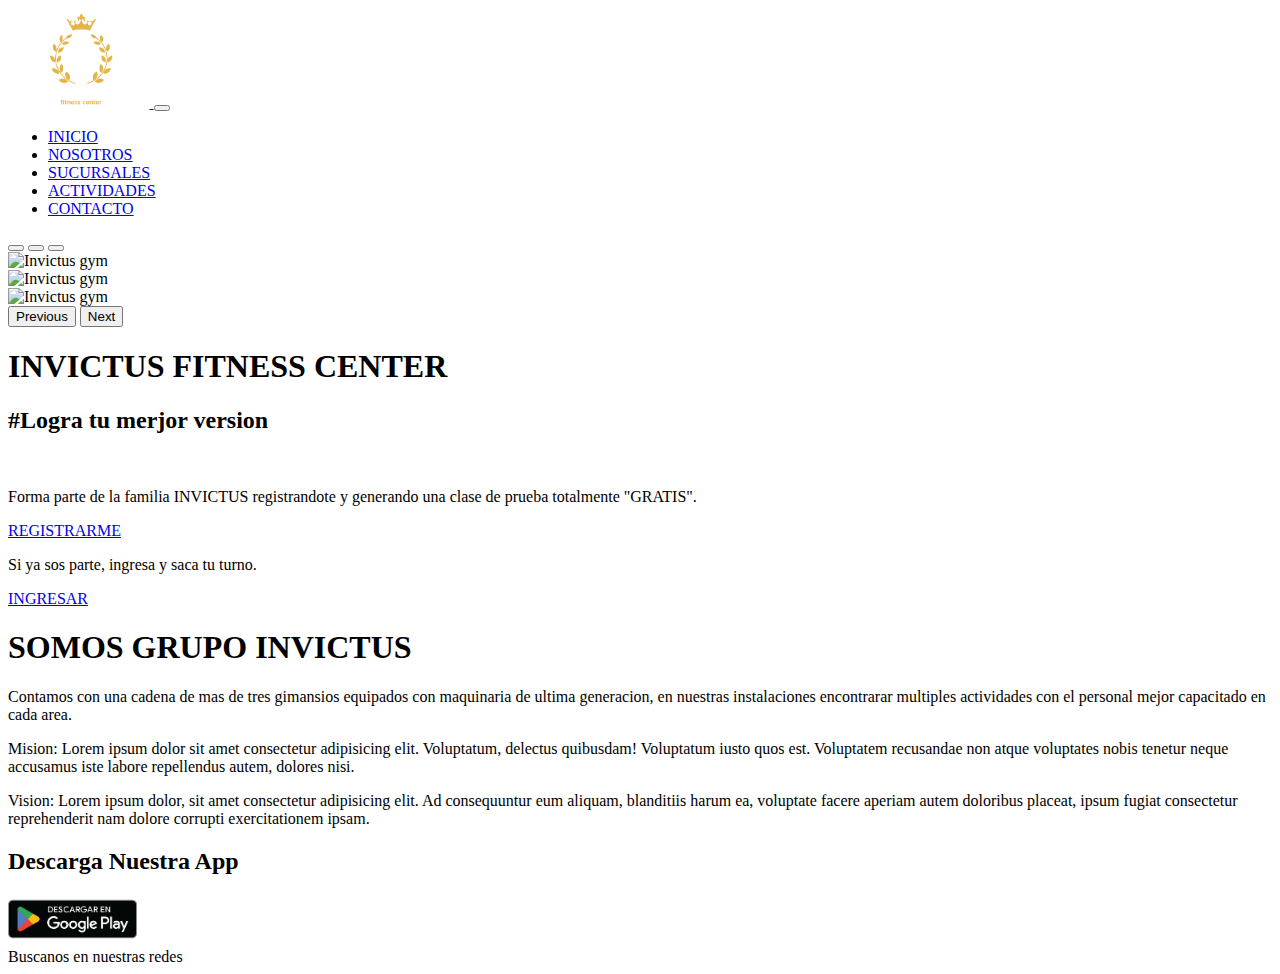
==== index.html @ 26231634 "prueba" ====
<!DOCTYPE html>
<html lang="en">
  <head>
    <meta charset="UTF-8" />
    <meta http-equiv="X-UA-Compatible" content="IE=edge" />
    <meta name="viewport" content="width=device-width, initial-scale=1.0" />
    <title>Document</title>
    <link rel="stylesheet" href="css/style.css" />
    <link rel="shortcut icon" href="imagenes/ProgramadorFitness.png" type="image/x-icon">
    <link rel="shortcut icon" href="IMAGENES/ProgramadorFitness.png" type="image/x-icon">
  </head>
  <body>
    <header>
      <nav class="navbar navbar-expand-lg navbar-dark menu" >
        <div class="container-fluid">
          <a class="navbar-brand" href="index.html">
            <img src="./imagenes/invictus-png.png" height="100px" alt="Inicio" />
          </a>
          <button
            class="navbar-toggler"
            type="button"
            data-bs-toggle="collapse"
            data-bs-target="#navbarText"
            aria-controls="navbarText"
            aria-expanded="false"
            aria-label="Toggle navigation"
          >
            <span class="navbar-toggler-icon"></span>
          </button>
          <div class="collapse navbar-collapse" id="navbarText">
            <ul class="navbar-nav me-auto mb-2 mb-lg-0 color: ">
              <li><a class="nav-link active" href="#">INICIO</a></li>
              <li><a class="nav-link" href="#nosotros">NOSOTROS</a></li>
              <li><a class="nav-link" href="sucursales.html">SUCURSALES</a></li>
              <li><a class="nav-link" href="actividades.html">ACTIVIDADES</a></li>
              <li><a class="nav-link" href="contacto.html">CONTACTO</a></li>
            </ul>
          </div>
        </div>
      </nav>
    </header>
    <div id="carouselExampleIndicators" class="carousel slide" data-bs-ride="true">
      <div class="carousel-indicators">
        <button type="button" data-bs-target="#carouselExampleIndicators" data-bs-slide-to="0" class="active" aria-current="true" aria-label="Slide 1"></button>
        <button type="button" data-bs-target="#carouselExampleIndicators" data-bs-slide-to="1" aria-label="Slide 2"></button>
        <button type="button" data-bs-target="#carouselExampleIndicators" data-bs-slide-to="2" aria-label="Slide 3"></button>
      </div>
      <div class="carousel-inner">
        <div class="carousel-item active">
          <img src="imagenes/Slider4.jpeg" class="d-block w-100" alt="Invictus gym">
        </div>
        <div class="carousel-item">
          <img src="imagenes/Slider2.jpeg" class="d-block w-100" alt="Invictus gym">
        </div>
        <div class="carousel-item">
          <img src="imagenes/Slider3.jpeg" class="d-block w-100" alt="Invictus gym">
        </div>
      </div>
      <button class="carousel-control-prev" type="button" data-bs-target="#carouselExampleIndicators" data-bs-slide="prev">
        <span class="carousel-control-prev-icon" aria-hidden="true"></span>
        <span class="visually-hidden">Previous</span>
      </button>
      <button class="carousel-control-next" type="button" data-bs-target="#carouselExampleIndicators" data-bs-slide="next">
        <span class="carousel-control-next-icon" aria-hidden="true"></span>
        <span class="visually-hidden">Next</span>
      </button>
    </div>
    
    
    <div class="container-index">
      <div class="cal-sm-6">
        <h1 class="titulo-invictus">INVICTUS FITNESS CENTER</h1>
      </div>
      <div class="col-sm-12 subtitulo-invictus">
         <H2>#Logra tu merjor version</H2>
         <br>
         <p>Forma parte de la familia INVICTUS registrandote y generando una clase de prueba totalmente "GRATIS".</p>
         <a class="btn btn-warning" href="https://accesogym.com.ar/invictus/registrarse.php" role="button">REGISTRARME</a>
         <p>Si ya sos parte, ingresa y saca tu turno.</p>
         <a class="btn btn-warning" href="https://www.accesogym.com.ar/invictus/" role="button">INGRESAR</a>
     </div>
    </div>
    <div class="Contenedor-nosotros" id="nosotros">
      <div class="titulo-nosotros">
          <h1>SOMOS GRUPO INVICTUS</h1>
      </div>
      <div class="col-sm-12 parrafo-nosotros">
      <p>Contamos con una cadena de mas de tres gimansios equipados con maquinaria de ultima generacion, en nuestras instalaciones encontrarar multiples actividades con el personal mejor capacitado en cada area.</p>
      <p>Mision: Lorem ipsum dolor sit amet consectetur adipisicing elit. Voluptatum, delectus quibusdam! Voluptatum iusto quos est. Voluptatem recusandae non atque voluptates nobis tenetur neque accusamus iste labore repellendus autem, dolores nisi.</p>
      <p>Vision: Lorem ipsum dolor, sit amet consectetur adipisicing elit. Ad consequuntur eum aliquam, blanditiis harum ea, voluptate facere aperiam autem doloribus placeat, ipsum fugiat consectetur reprehenderit nam dolore corrupti exercitationem ipsam.</p>
  </div>
  </div>
   <footer class="footer">
        <section id="Descargas" class="Contenedor_descarga">
          <div>
          <h2 class="Descarga">Descarga Nuestra App</h2>
        </div>
          <!--logos de descarga-->
          <div class="Logo_Descarga">
              <a href="https://play.google.com/store/apps/details?id=com.accesogym.invictus">
                <img src="imagenes/es-419_badge_web_generic.png" height="50px" alt="Sin datos"  />
              </a>
          </div>
          
      </section>
      <div class="footer-sm">
        <div>Buscanos en nuestras redes</div> 
        <div class="footer-sm_icons">
      
      <!--Iconos, whatsapp, facebook, instagram-->
      <a href="https://wa.me/message/I5MPTXKH3DJMJ1"><i class="fa-brands fa-whatsapp"></i></a>
      <a target="_blank" href="https://www.instagram.com/invictus.gym.fitnesscenter/?next=%2F"><i class="fa-brands fa-instagram"></i></a>
      <a target="_blank" href="https://www.facebook.com/InvictusGym.Oficial"><i class="fa-brands fa-facebook"></i
      ></a>
    </div>
    </div>
      </footer>
  </body>
</html>
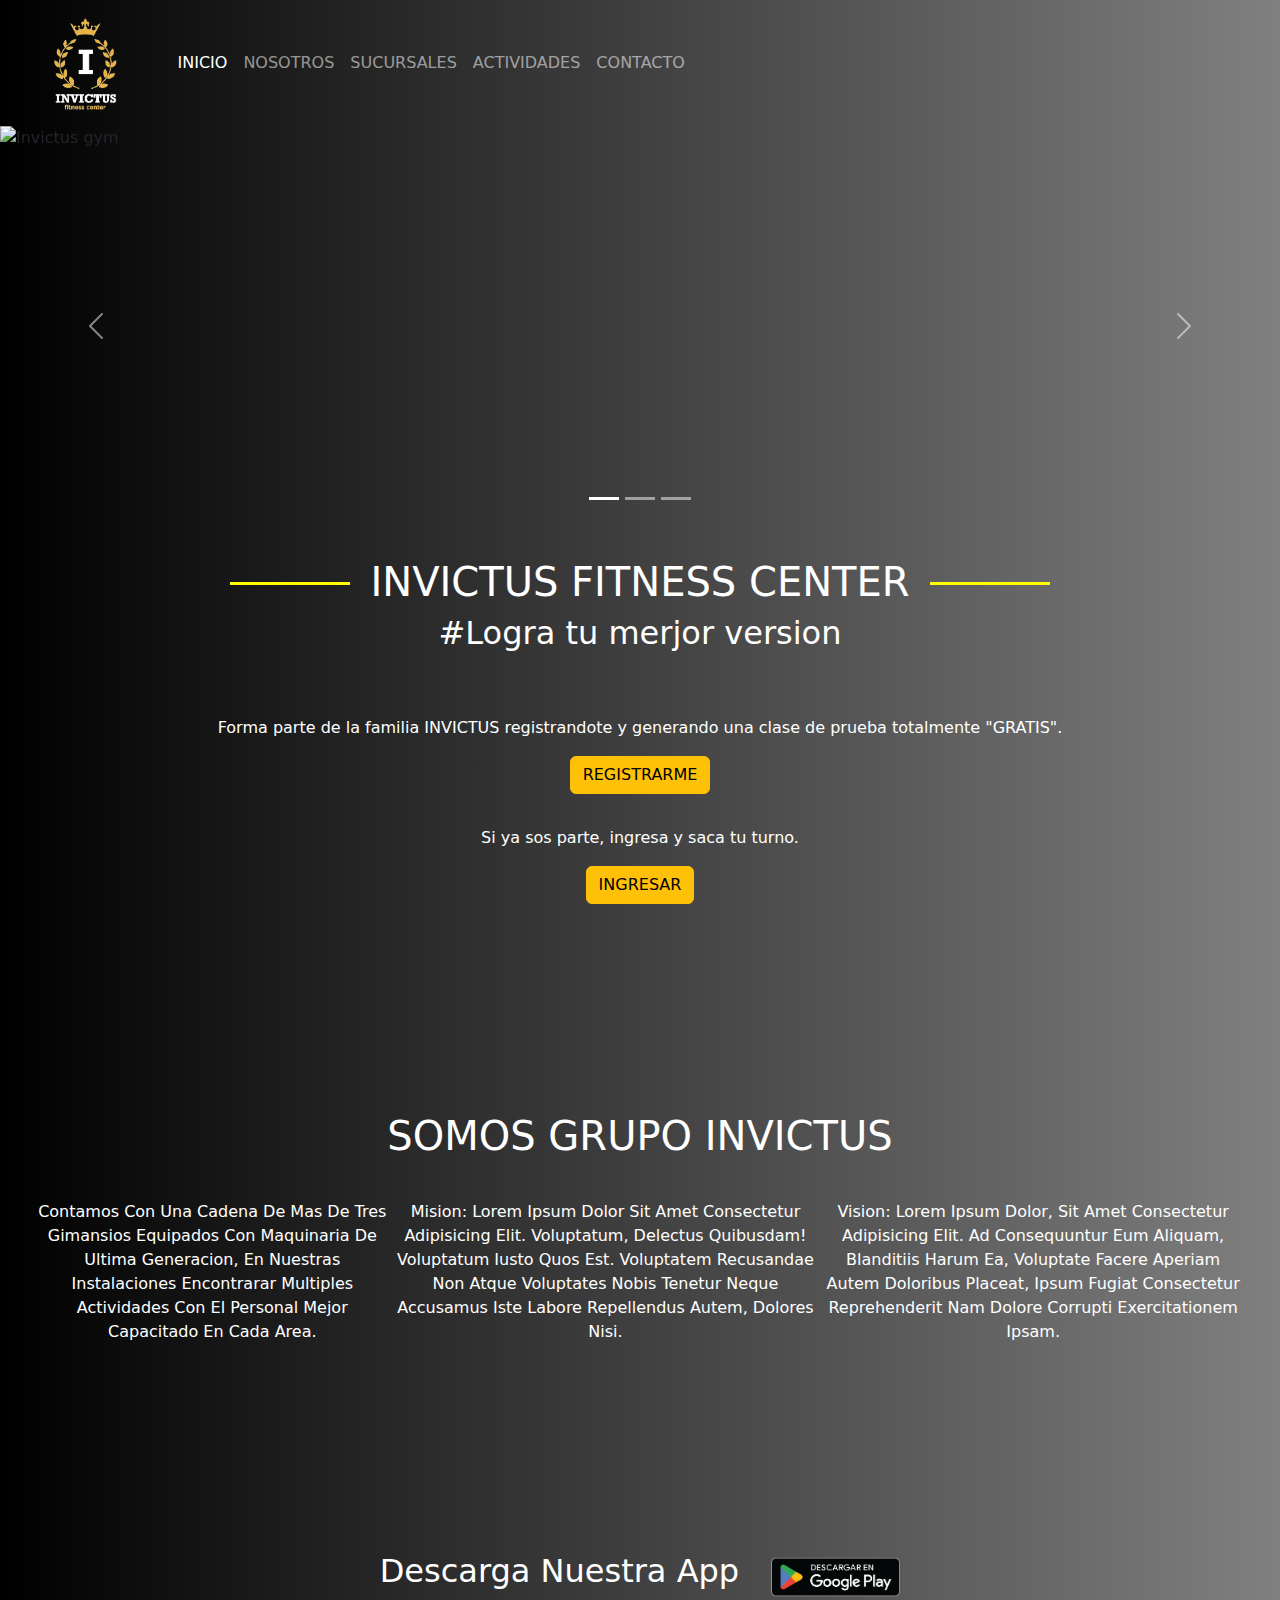
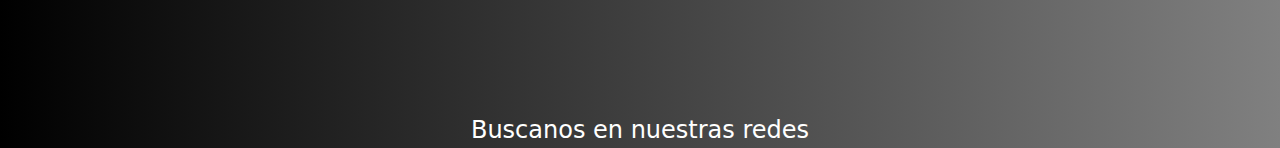
==== commit 162c174a: "prueba" ====
--- a/index.html
+++ b/index.html
@@ -5,7 +5,18 @@
     <meta http-equiv="X-UA-Compatible" content="IE=edge" />
     <meta name="viewport" content="width=device-width, initial-scale=1.0" />
     <title>Document</title>
+    <link
+      rel="stylesheet"
+      href="https://cdn.jsdelivr.net/npm/bootstrap@5.2.2/dist/css/bootstrap.min.css"
+    />
     <link rel="stylesheet" href="css/style.css" />
+    <link
+      rel="stylesheet"
+      href="https://cdnjs.cloudflare.com/ajax/libs/font-awesome/6.2.0/css/all.min.css"
+      integrity="sha512-xh6O/CkQoPOWDdYTDqeRdPCVd1SpvCA9XXcUnZS2FmJNp1coAFzvtCN9BmamE+4aHK8yyUHUSCcJHgXloTyT2A=="
+      crossorigin="anonymous"
+      referrerpolicy="no-referrer"
+    />
     <link rel="shortcut icon" href="imagenes/ProgramadorFitness.png" type="image/x-icon">
     <link rel="shortcut icon" href="IMAGENES/ProgramadorFitness.png" type="image/x-icon">
   </head>
@@ -115,5 +126,7 @@
     </div>
     </div>
       </footer>
+    <script src="https://cdn.jsdelivr.net/npm/bootstrap@5.2.2/dist/js/bootstrap.bundle.min.js
+    "></script>
   </body>
-</html>+</html>
--- a/css/style.css
+++ b/css/style.css
@@ -0,0 +1,557 @@
+* {
+  margin: 0;
+  padding: 0;
+  box-sizing: border-box;
+}
+
+.menu-nosotros {
+  background: linear-gradient(to right, black, gray);
+}
+
+.body-nosotros{
+  background: linear-gradient(to right, black, gray);
+  background: url(../imagenes/celu.jpeg);
+  background-repeat: no-repeat;
+  background-size: cover;
+}
+
+.footer-nosotros {
+  padding-bottom: 0.5rem;
+  display: flex;
+  flex-direction: column;
+}
+
+.footer-sm-nosotros {
+  color: white;
+  text-align: center;
+  text-transform: capitalize;
+  margin-top: 10rem;
+}
+
+.footer-sm-nosotros a {
+  color: white;
+}
+
+.footer-sm-nosotros i {
+  font-size: 2rem;
+  margin-left: 1.5rem;
+  margin-top: 0%;
+}
+
+.footer-sm_icons-nosotros {
+  text-align: center;
+}
+
+.footer-sm_icons-nosotros :hover {
+  opacity: 0.65;
+}
+
+.titulo-nosotros {
+  text-transform: capitalize;
+  font-size: 4.5rem;
+  font-weight: 900;
+  display: flex;
+  color: white;
+  justify-content: center;
+  margin-top: 5rem;
+}
+
+.parrafo-nosotros {
+  color: white;
+  justify-content: center;
+  display: flex;
+  text-align: center;
+  text-transform: capitalize;
+  padding: 2rem;
+}
+
+.Contenedor-nosotros {
+  padding-top: 8rem;
+}
+
+* {
+  margin: 0;
+  padding: 0;
+  box-sizing: border-box;
+}
+
+header {
+  background: linear-gradient(to right, black, grey);
+}
+
+.body-actividades {
+  background: linear-gradient(to right, black, grey);
+  max-width: 100%;
+  text-align: center;
+}
+
+.footer-actividades {
+  background: linear-gradient(to right, black, grey);
+  margin-top: 2rem;
+}
+
+.nav-link {
+  display: flex;
+}
+
+.titulo-actividades {
+  color: white;
+  text-align: center;
+  display: inline-block;
+  position: relative;
+}
+
+.titulo-actividades::after, .titulo-actividades::before {
+  content: "";
+  height: 3px;
+  background-color: yellow;
+  top: 0.6em;
+  display: flex;
+  flex-wrap: wrap;
+}
+
+.titulo-actividades::after {
+  right: -140px;
+}
+
+.titulo-actividades::before {
+  left: -140px;
+}
+
+.subtitulo-actividades {
+  color: white;
+  text-align: center;
+  margin-top: 2rem;
+}
+
+.footer-actividades .footer-sm-actividades {
+  color: white;
+  text-align: center;
+  font-size: 1.5rem;
+  margin-top: 4rem;
+}
+
+.footer-actividades .footer-sm-actividades a {
+  color: white;
+  opacity: 0, 65;
+}
+
+.footer-actividades .footer-sm_icons-actividades :hover {
+  opacity: 0.65;
+}
+
+#carouselExampleCaptions {
+  width: 100%;
+  height: 500px;
+}
+
+.carousel-item {
+  width: 100%;
+  height: 400px;
+}
+
+.buttonAct {
+  border: none !important;
+  border-radius: none !important;
+  width: 100%;
+  background-color: yellow;
+  font-family: Arial, Helvetica, sans-serif;
+}
+
+.button {
+  color: black;
+  text-decoration: none;
+  font-family: Arial, Helvetica, sans-serif;
+}
+
+.buttonActContainer {
+  border: none !important;
+  border-radius: none !important;
+  width: 100%;
+  font-size: large;
+}
+
+.subtitutloCarrusel {
+  font-size: larger;
+}
+
+@media screen and (min-width: 660px) {
+  body .titulo-actividades::after, body .titulo-actividades::before {
+    content: "";
+    position: absolute;
+    width: 120px;
+    height: 3px;
+    background-color: yellow;
+    top: 0.6em;
+    display: flex;
+    flex-wrap: wrap;
+  }
+}
+* {
+  margin: 0;
+  padding: 0;
+  box-sizing: border-box;
+}
+
+header {
+  background: linear-gradient(to right, black, grey);
+}
+
+.body-sucursales {
+  background: linear-gradient(to right, black, #808080);
+  width: 100%;
+}
+
+.footer-sucursales {
+  background: linear-gradient(to right, black, grey);
+}
+
+.titulo-sucursales {
+  color: white;
+  text-align: center;
+  margin-top: 5rem;
+}
+
+.footer-sucursales .footer-sm-sucursales {
+  color: white;
+  text-align: center;
+  font-size: 1.5rem;
+  margin-top: 4rem;
+}
+
+.footer-sucursales .footer-sm-sucursales a {
+  color: white;
+  opacity: 0, 65;
+}
+
+.footer-sucursales .footer-sm_icons-sucursales :hover {
+  opacity: 0.65;
+}
+
+.container-sucursales {
+  width: 100%;
+  display: flex;
+  text-align: center;
+  flex-wrap: wrap;
+  align-items: center;
+  justify-content: center;
+}
+
+.card {
+  width: 100%;
+  border-radius: 6px;
+  overflow: hidden;
+  background: #fff;
+  box-shadow: 0px 1px 10px rgba(0, 0, 0, 0.2);
+  transition: all 400ms ease;
+}
+
+.containerCard {
+  margin: 20px;
+  width: 100%;
+}
+
+.card:hover {
+  box-shadow: 5px 5px 20px rgba(0, 0, 0, 0.4);
+  transform: translateY(-3%);
+}
+
+.video {
+  width: 100%;
+  height: 500px;
+}
+
+@media screen and (min-width: 1220px) {
+  .containerCard {
+    width: 30% !important;
+  }
+}
+* {
+  margin: 0;
+  padding: 0;
+  box-sizing: border-box;
+}
+
+header {
+  background: linear-gradient(to right, black, grey);
+}
+
+.body-actividades {
+  background: linear-gradient(to right, black, grey);
+  max-width: 100%;
+  text-align: center;
+}
+
+.footer-actividades {
+  background: linear-gradient(to right, black, grey);
+  margin-top: 2rem;
+}
+
+.nav-link {
+  display: flex;
+}
+
+.titulo-actividades {
+  color: white;
+  text-align: center;
+  display: inline-block;
+  position: relative;
+}
+
+.titulo-actividades::after, .titulo-actividades::before {
+  content: "";
+  height: 3px;
+  background-color: yellow;
+  top: 0.6em;
+  display: flex;
+  flex-wrap: wrap;
+}
+
+.titulo-actividades::after {
+  right: -140px;
+}
+
+.titulo-actividades::before {
+  left: -140px;
+}
+
+.subtitulo-actividades {
+  color: white;
+  text-align: center;
+  margin-top: 2rem;
+}
+
+.footer-actividades .footer-sm-actividades {
+  color: white;
+  text-align: center;
+  font-size: 1.5rem;
+  margin-top: 4rem;
+}
+
+.footer-actividades .footer-sm-actividades a {
+  color: white;
+  opacity: 0, 65;
+}
+
+.footer-actividades .footer-sm_icons-actividades :hover {
+  opacity: 0.65;
+}
+
+#carouselExampleCaptions {
+  width: 100%;
+  height: 500px;
+}
+
+.carousel-item {
+  width: 100%;
+  height: 400px;
+}
+
+.buttonAct {
+  border: none !important;
+  border-radius: none !important;
+  width: 100%;
+  background-color: yellow;
+  font-family: Arial, Helvetica, sans-serif;
+}
+
+.button {
+  color: black;
+  text-decoration: none;
+  font-family: Arial, Helvetica, sans-serif;
+}
+
+.buttonActContainer {
+  border: none !important;
+  border-radius: none !important;
+  width: 100%;
+  font-size: large;
+}
+
+.subtitutloCarrusel {
+  font-size: larger;
+}
+
+@media screen and (min-width: 660px) {
+  body .titulo-actividades::after, body .titulo-actividades::before {
+    content: "";
+    position: absolute;
+    width: 120px;
+    height: 3px;
+    background-color: yellow;
+    top: 0.6em;
+    display: flex;
+    flex-wrap: wrap;
+  }
+}
+* {
+  margin: 0;
+  padding: 0;
+  box-sizing: border-box;
+}
+
+.menu {
+  background: linear-gradient(to right, black, gray);
+}
+
+.footer-contacto {
+  padding-bottom: 0.5rem;
+  display: flex;
+  flex-direction: column;
+}
+
+.containerForm{
+  background:  url(../imagenes/Slider2.jpeg);
+  min-height: 85vh;
+  display: flex;
+  flex-direction: column;
+  justify-content: center;
+  align-items: center;
+  background-repeat: no-repeat;
+  background-size: cover;
+}
+
+.tituloForm {
+  color: white;
+  text-align: center;
+  padding-top: 2rem;
+}
+
+.redesContacto {
+  margin-top: 5rem;
+  width: 100%;
+  display: flex;
+  flex-direction: column;
+  justify-content: center;
+  align-items: center;
+}
+
+.subtituloFooter {
+  font-size: x-large;
+  color: white;
+}
+
+.redesFooter {
+  font-size: xx-large;
+}
+
+.contactoHeader {
+  min-height: 15vh;
+}
+
+.inconosRedes {
+  color: white;
+}
+
+@media screen and (min-width: 660px) {
+  .form {
+    content: "";
+    color: white;
+    display: flex;
+    justify-content: center;
+    flex-direction: column;
+    width: 50%;
+    height: 500px;
+    flex-wrap: wrap;
+    padding: 3rem;
+  }
+}
+.form {
+  padding: 3rem;
+  background: linear-gradient(rgba(235, 235, 233, 0.336), rgba(112, 111, 103, 0.308));
+  box-shadow: 5px 5px 5px 5px rgba(0, 0, 0, 0.3);
+}
+
+* {
+  margin: 0;
+  padding: 0;
+  box-sizing: border-box;
+}
+
+header {
+  background: linear-gradient(to right, black, grey);
+}
+
+.container-index {
+  background: linear-gradient(to right, black, grey);
+  max-width: 100%;
+  color: white;
+  text-align: center;
+  margin-top: 2rem;
+}
+.container-index p {
+  margin-top: 2rem;
+}
+
+body {
+  background: linear-gradient(to right, black, grey);
+}
+body .carousel-inner {
+  height: 400px;
+}
+body .titulo-invictus {
+  color: white;
+  text-align: center;
+  display: inline-block;
+  position: relative;
+}
+body .titulo-invictus::after, body .titulo-invictus::before {
+  content: "";
+  display: flex;
+  flex-wrap: wrap;
+  height: 3px;
+  background-color: yellow;
+  top: 0.6em;
+/*   position: absolute;
+  width: 120px; */
+}
+@media screen and (min-width: 710px) {
+  .containerCard {
+    width: 45%;
+  }
+  body .titulo-invictus::after, body .titulo-invictus::before {
+    content: "";
+    position: absolute;
+    width: 120px;
+    height: 3px;
+    background-color: yellow;
+    top: 0.6em;
+    display: flex;
+    flex-wrap: wrap;
+  }
+}
+body .titulo-invictus::after {
+  right: -140px;
+}
+body .titulo-invictus::before {
+  left: -140px;
+}
+
+.footer {
+  background: linear-gradient(to right, black, grey);
+}
+.footer .Contenedor_descarga {
+  text-align: center;
+  display: flex;
+  justify-content: center;
+  height: 10rem;
+  margin-top: 10rem;
+  color: white;
+  gap: 2rem;
+}
+.footer .footer-sm {
+  color: white;
+  text-align: center;
+  font-size: 1.5rem;
+}
+.footer .footer-sm a {
+  color: white;
+  opacity: 0, 65;
+}
+.footer .footer-sm_icons :hover {
+  opacity: 0.65;
+}
+
+
+
+/*# sourceMappingURL=style.css.map */
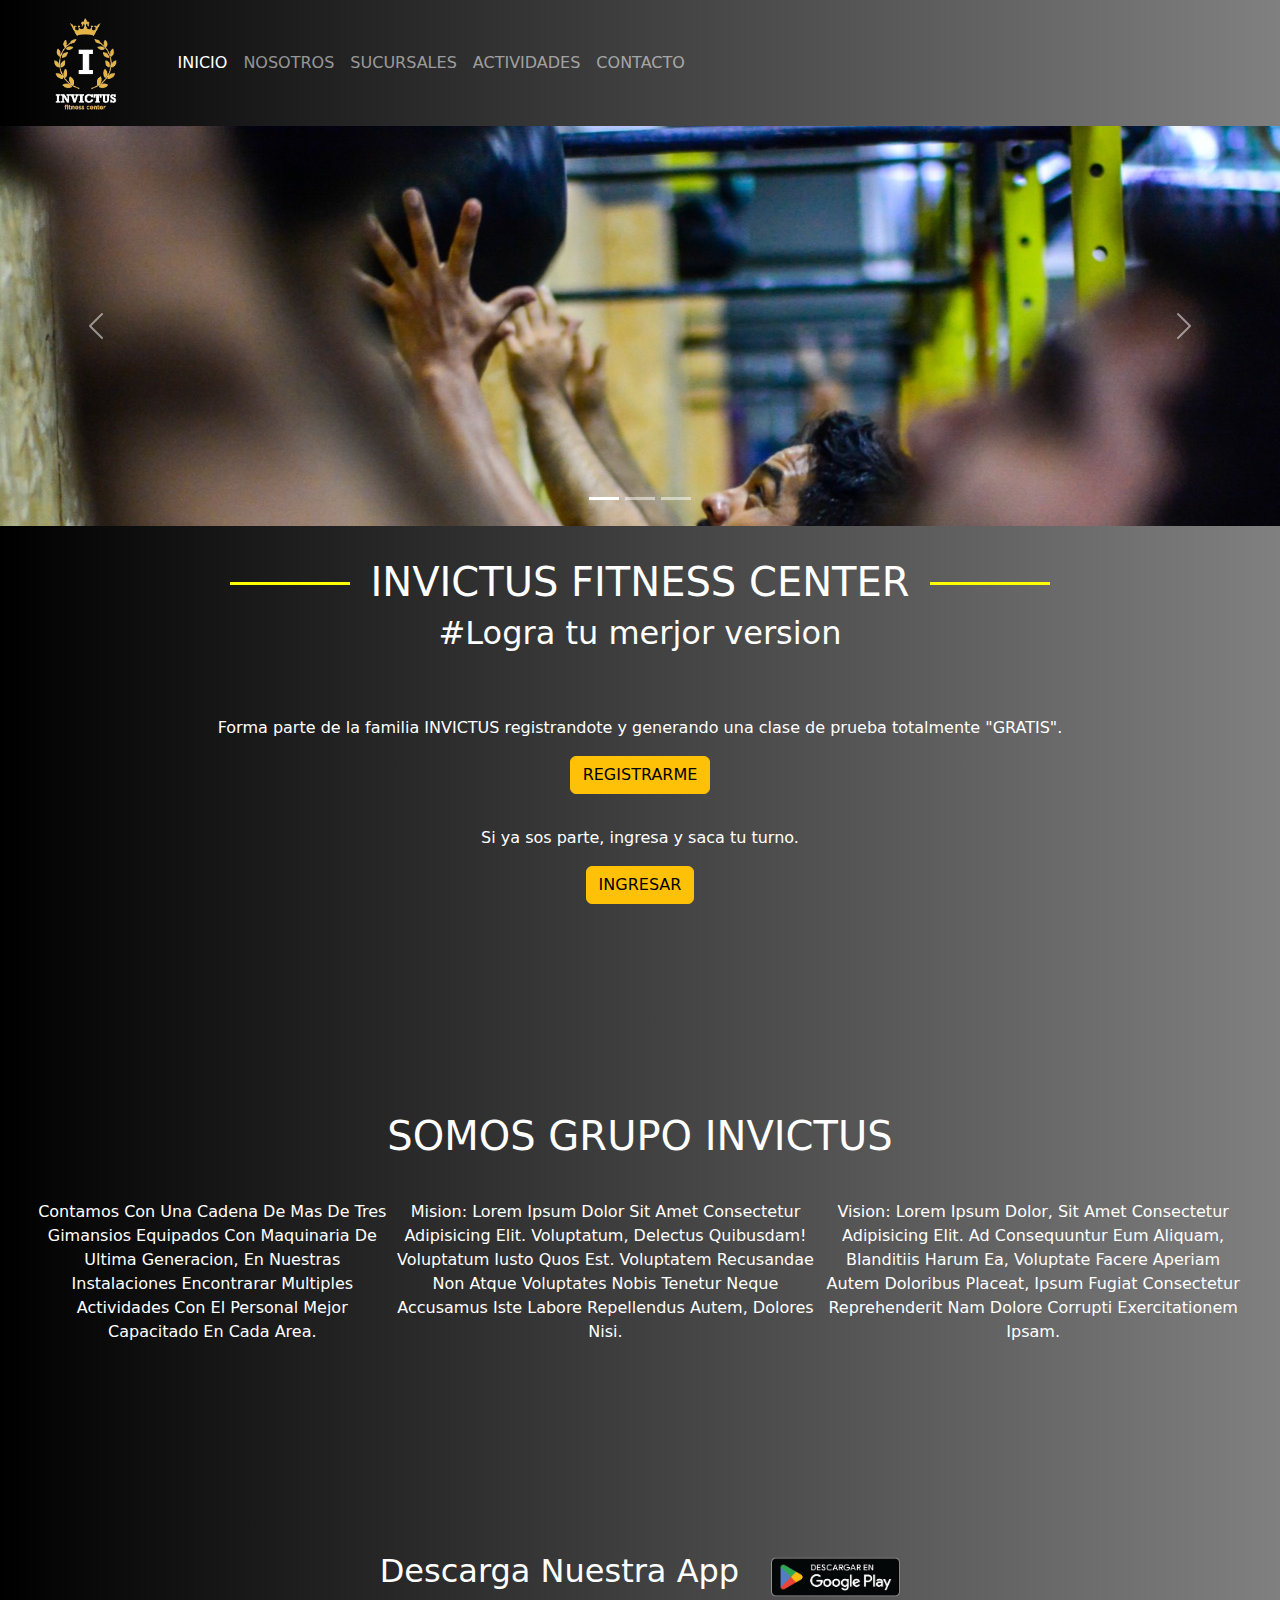
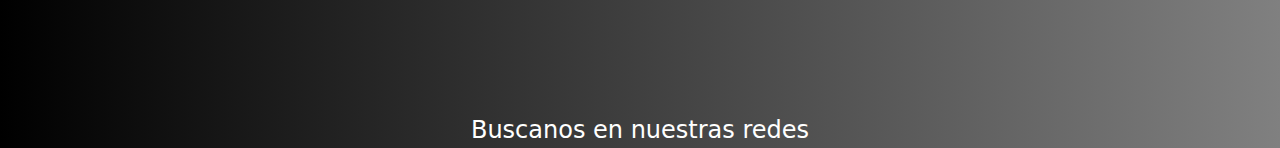
==== commit 6cf17076: "prueba" ====
--- a/index.html
+++ b/index.html
@@ -58,13 +58,13 @@
       </div>
       <div class="carousel-inner">
         <div class="carousel-item active">
-          <img src="imagenes/Slider4.jpeg" class="d-block w-100" alt="Invictus gym">
+          <img src="./imagenes/slider4.jpeg" class="d-block w-100" alt="Invictus gym">
         </div>
         <div class="carousel-item">
-          <img src="imagenes/Slider2.jpeg" class="d-block w-100" alt="Invictus gym">
+          <img src="./imagenes/Slider2.jpeg" class="d-block w-100" alt="Invictus gym">
         </div>
         <div class="carousel-item">
-          <img src="imagenes/Slider3.jpeg" class="d-block w-100" alt="Invictus gym">
+          <img src="./imagenes/Slider3.jpeg" class="d-block w-100" alt="Invictus gym">
         </div>
       </div>
       <button class="carousel-control-prev" type="button" data-bs-target="#carouselExampleIndicators" data-bs-slide="prev">
--- a/css/style.css
+++ b/css/style.css
@@ -401,7 +401,7 @@
 }
 
 .containerForm{
-  background:  url(../imagenes/Slider2.jpeg);
+  background:  url(../imagenes/slider2.jpeg);
   min-height: 85vh;
   display: flex;
   flex-direction: column;
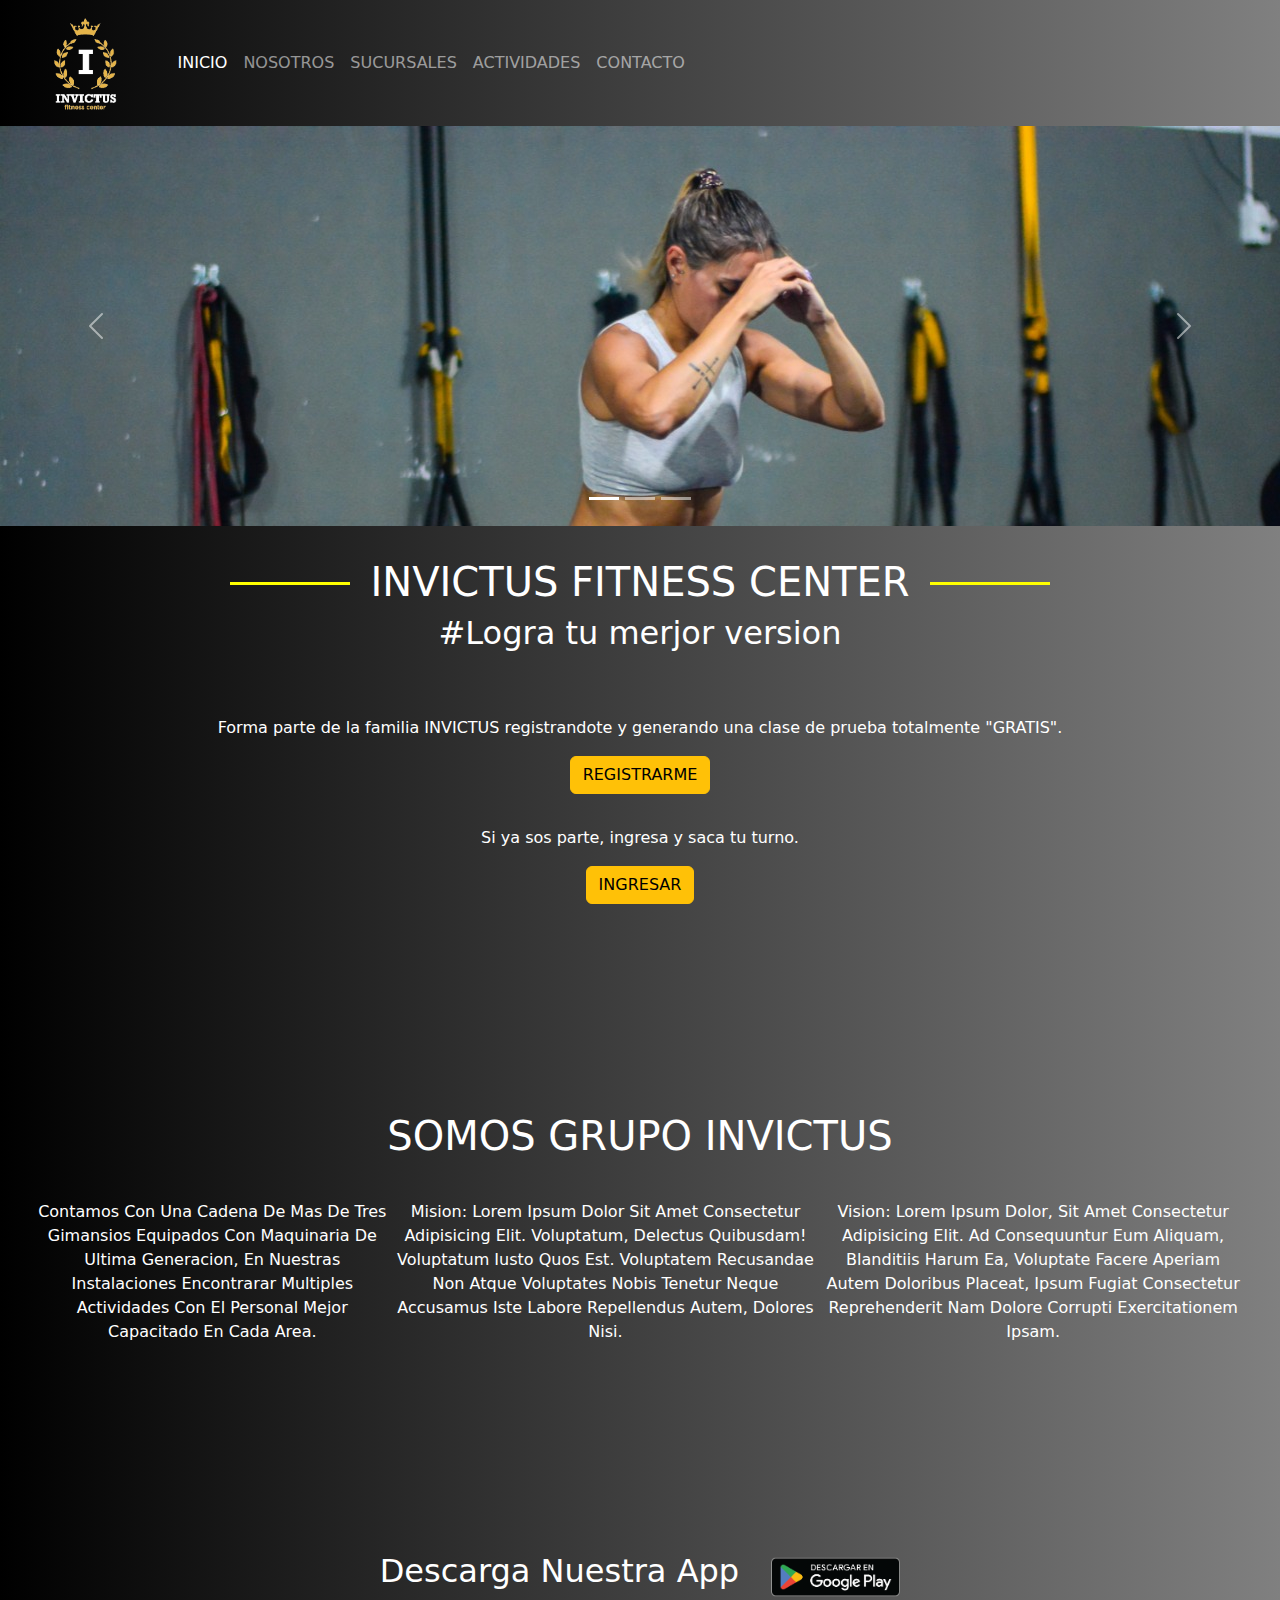
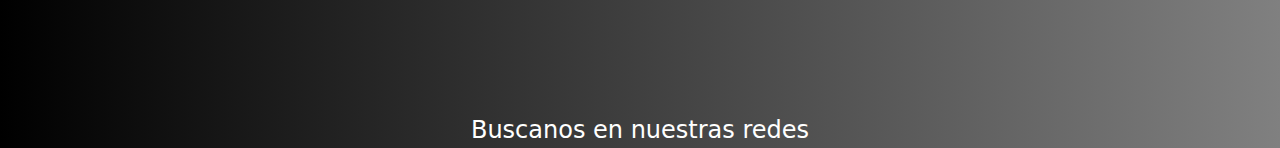
==== commit bcc727b7: "prueba" ====
--- a/index.html
+++ b/index.html
@@ -60,11 +60,11 @@
         <div class="carousel-item active">
           <img src="./imagenes/slider4.jpeg" class="d-block w-100" alt="Invictus gym">
         </div>
-        <div class="carousel-item">
-          <img src="./imagenes/Slider2.jpeg" class="d-block w-100" alt="Invictus gym">
+        <div class="carousel-item active">
+          <img src="./imagenes/slider3.jpeg" class="d-block w-100" alt="Invictus gym">
         </div>
-        <div class="carousel-item">
-          <img src="./imagenes/Slider3.jpeg" class="d-block w-100" alt="Invictus gym">
+        <div class="carousel-item active">
+          <img src="./imagenes/slider2.jpeg" class="d-block w-100" alt="Invictus gym">
         </div>
       </div>
       <button class="carousel-control-prev" type="button" data-bs-target="#carouselExampleIndicators" data-bs-slide="prev">
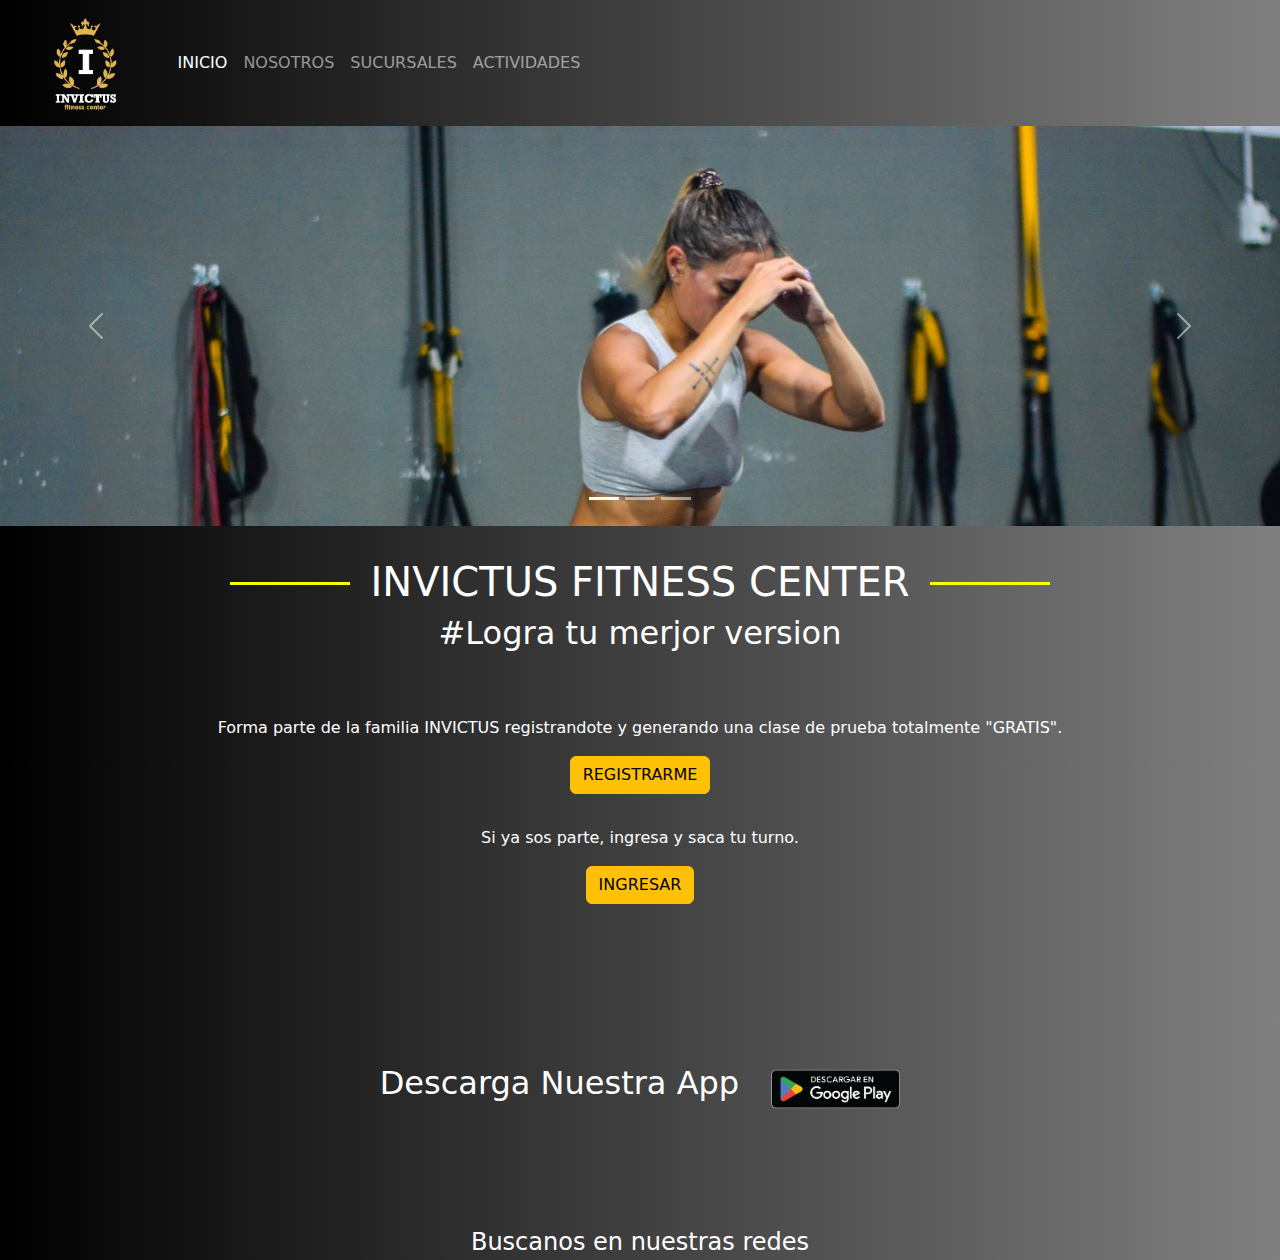
==== commit 5b3e3fe9: "prueba" ====
--- a/index.html
+++ b/index.html
@@ -9,7 +9,7 @@
       rel="stylesheet"
       href="https://cdn.jsdelivr.net/npm/bootstrap@5.2.2/dist/css/bootstrap.min.css"
     />
-    <link rel="stylesheet" href="css/style.css" />
+    <link rel="stylesheet" href="./css/style.css" />
     <link
       rel="stylesheet"
       href="https://cdnjs.cloudflare.com/ajax/libs/font-awesome/6.2.0/css/all.min.css"
@@ -17,15 +17,27 @@
       crossorigin="anonymous"
       referrerpolicy="no-referrer"
     />
-    <link rel="shortcut icon" href="imagenes/ProgramadorFitness.png" type="image/x-icon">
-    <link rel="shortcut icon" href="IMAGENES/ProgramadorFitness.png" type="image/x-icon">
+    <link
+      rel="shortcut icon"
+      href="./imagenes/ProgramadorFitness.png"
+      type="image/x-icon"
+    />
+    <link
+      rel="shortcut icon"
+      href="./IMAGENES/ProgramadorFitness.png"
+      type="image/x-icon"
+    />
   </head>
   <body>
     <header>
-      <nav class="navbar navbar-expand-lg navbar-dark menu" >
+      <nav class="navbar navbar-expand-lg navbar-dark menu">
         <div class="container-fluid">
-          <a class="navbar-brand" href="index.html">
-            <img src="./imagenes/invictus-png.png" height="100px" alt="Inicio" />
+          <a class="navbar-brand" href="./index.html">
+            <img
+              src="./imagenes/invictus-png.png"
+              height="100px"
+              alt="Inicio"
+            />
           </a>
           <button
             class="navbar-toggler"
@@ -39,93 +51,152 @@
             <span class="navbar-toggler-icon"></span>
           </button>
           <div class="collapse navbar-collapse" id="navbarText">
-            <ul class="navbar-nav me-auto mb-2 mb-lg-0 color: ">
+            <ul class="navbar-nav me-auto mb-2 mb-lg-0 color:">
               <li><a class="nav-link active" href="#">INICIO</a></li>
-              <li><a class="nav-link" href="#nosotros">NOSOTROS</a></li>
-              <li><a class="nav-link" href="sucursales.html">SUCURSALES</a></li>
-              <li><a class="nav-link" href="actividades.html">ACTIVIDADES</a></li>
-              <li><a class="nav-link" href="contacto.html">CONTACTO</a></li>
+              <li><a class="nav-link" href="./nosotros.html">NOSOTROS</a></li>
+              <li>
+                <a class="nav-link" href="./sucursales.html">SUCURSALES</a>
+              </li>
+              <li>
+                <a class="nav-link" href="./actividades.html">ACTIVIDADES</a>
+              </li>
             </ul>
           </div>
         </div>
       </nav>
     </header>
-    <div id="carouselExampleIndicators" class="carousel slide" data-bs-ride="true">
+    <div
+      id="carouselExampleIndicators"
+      class="carousel slide"
+      data-bs-ride="true"
+    >
       <div class="carousel-indicators">
-        <button type="button" data-bs-target="#carouselExampleIndicators" data-bs-slide-to="0" class="active" aria-current="true" aria-label="Slide 1"></button>
-        <button type="button" data-bs-target="#carouselExampleIndicators" data-bs-slide-to="1" aria-label="Slide 2"></button>
-        <button type="button" data-bs-target="#carouselExampleIndicators" data-bs-slide-to="2" aria-label="Slide 3"></button>
+        <button
+          type="button"
+          data-bs-target="#carouselExampleIndicators"
+          data-bs-slide-to="0"
+          class="active"
+          aria-current="true"
+          aria-label="Slide 1"
+        ></button>
+        <button
+          type="button"
+          data-bs-target="#carouselExampleIndicators"
+          data-bs-slide-to="1"
+          aria-label="Slide 2"
+        ></button>
+        <button
+          type="button"
+          data-bs-target="#carouselExampleIndicators"
+          data-bs-slide-to="2"
+          aria-label="Slide 3"
+        ></button>
       </div>
       <div class="carousel-inner">
         <div class="carousel-item active">
-          <img src="./imagenes/slider4.jpeg" class="d-block w-100" alt="Invictus gym">
+          <img
+            src="./imagenes/slider4.jpeg"
+            class="d-block w-100"
+            alt="Invictus gym"
+          />
         </div>
         <div class="carousel-item active">
-          <img src="./imagenes/slider3.jpeg" class="d-block w-100" alt="Invictus gym">
+          <img
+            src="./imagenes/slider3.jpeg"
+            class="d-block w-100"
+            alt="Invictus gym"
+          />
         </div>
         <div class="carousel-item active">
-          <img src="./imagenes/slider2.jpeg" class="d-block w-100" alt="Invictus gym">
-        </div>
-      </div>
-      <button class="carousel-control-prev" type="button" data-bs-target="#carouselExampleIndicators" data-bs-slide="prev">
+          <img
+            src="./imagenes/slider2.jpeg"
+            class="d-block w-100"
+            alt="Invictus gym"
+          />
+        </div>
+      </div>
+      <button
+        class="carousel-control-prev"
+        type="button"
+        data-bs-target="#carouselExampleIndicators"
+        data-bs-slide="prev"
+      >
         <span class="carousel-control-prev-icon" aria-hidden="true"></span>
         <span class="visually-hidden">Previous</span>
       </button>
-      <button class="carousel-control-next" type="button" data-bs-target="#carouselExampleIndicators" data-bs-slide="next">
+      <button
+        class="carousel-control-next"
+        type="button"
+        data-bs-target="#carouselExampleIndicators"
+        data-bs-slide="next"
+      >
         <span class="carousel-control-next-icon" aria-hidden="true"></span>
         <span class="visually-hidden">Next</span>
       </button>
     </div>
-    
-    
+
     <div class="container-index">
       <div class="cal-sm-6">
         <h1 class="titulo-invictus">INVICTUS FITNESS CENTER</h1>
       </div>
       <div class="col-sm-12 subtitulo-invictus">
-         <H2>#Logra tu merjor version</H2>
-         <br>
-         <p>Forma parte de la familia INVICTUS registrandote y generando una clase de prueba totalmente "GRATIS".</p>
-         <a class="btn btn-warning" href="https://accesogym.com.ar/invictus/registrarse.php" role="button">REGISTRARME</a>
-         <p>Si ya sos parte, ingresa y saca tu turno.</p>
-         <a class="btn btn-warning" href="https://www.accesogym.com.ar/invictus/" role="button">INGRESAR</a>
-     </div>
+        <h2>#Logra tu merjor version</h2>
+        <br />
+        <p>
+          Forma parte de la familia INVICTUS registrandote y generando una clase
+          de prueba totalmente "GRATIS".
+        </p>
+        <a
+          class="btn btn-warning"
+          href="https://accesogym.com.ar/invictus/registrarse.php"
+          role="button"
+          >REGISTRARME</a
+        >
+        <p>Si ya sos parte, ingresa y saca tu turno.</p>
+        <a
+          class="btn btn-warning"
+          href="https://www.accesogym.com.ar/invictus/"
+          role="button"
+          >INGRESAR</a
+        >
+      </div>
     </div>
-    <div class="Contenedor-nosotros" id="nosotros">
-      <div class="titulo-nosotros">
-          <h1>SOMOS GRUPO INVICTUS</h1>
-      </div>
-      <div class="col-sm-12 parrafo-nosotros">
-      <p>Contamos con una cadena de mas de tres gimansios equipados con maquinaria de ultima generacion, en nuestras instalaciones encontrarar multiples actividades con el personal mejor capacitado en cada area.</p>
-      <p>Mision: Lorem ipsum dolor sit amet consectetur adipisicing elit. Voluptatum, delectus quibusdam! Voluptatum iusto quos est. Voluptatem recusandae non atque voluptates nobis tenetur neque accusamus iste labore repellendus autem, dolores nisi.</p>
-      <p>Vision: Lorem ipsum dolor, sit amet consectetur adipisicing elit. Ad consequuntur eum aliquam, blanditiis harum ea, voluptate facere aperiam autem doloribus placeat, ipsum fugiat consectetur reprehenderit nam dolore corrupti exercitationem ipsam.</p>
-  </div>
-  </div>
-   <footer class="footer">
-        <section id="Descargas" class="Contenedor_descarga">
-          <div>
+    <footer class="footer">
+      <section id="Descargas" class="Contenedor_descarga">
+        <div>
           <h2 class="Descarga">Descarga Nuestra App</h2>
         </div>
-          <!--logos de descarga-->
-          <div class="Logo_Descarga">
-              <a href="https://play.google.com/store/apps/details?id=com.accesogym.invictus">
-                <img src="imagenes/es-419_badge_web_generic.png" height="50px" alt="Sin datos"  />
-              </a>
-          </div>
-          
+        <!--logos de descarga-->
+        <div class="Logo_Descarga">
+          <a
+            href="https://play.google.com/store/apps/details?id=com.accesogym.invictus"
+          >
+            <img
+              src="./imagenes/es-419_badge_web_generic.png"
+              height="50px"
+              alt="Descargar app"
+            />
+          </a>
+        </div>
       </section>
       <div class="footer-sm">
-        <div>Buscanos en nuestras redes</div> 
+        <div>Buscanos en nuestras redes</div>
         <div class="footer-sm_icons">
-      
-      <!--Iconos, whatsapp, facebook, instagram-->
-      <a href="https://wa.me/message/I5MPTXKH3DJMJ1"><i class="fa-brands fa-whatsapp"></i></a>
-      <a target="_blank" href="https://www.instagram.com/invictus.gym.fitnesscenter/?next=%2F"><i class="fa-brands fa-instagram"></i></a>
-      <a target="_blank" href="https://www.facebook.com/InvictusGym.Oficial"><i class="fa-brands fa-facebook"></i
-      ></a>
-    </div>
-    </div>
-      </footer>
+          <!--Iconos, whatsapp, facebook, instagram-->
+          <a href="https://wa.me/message/I5MPTXKH3DJMJ1"
+            ><i class="fa-brands fa-whatsapp"></i
+          ></a>
+          <a
+            target="_blank"
+            href="https://www.instagram.com/invictus.gym.fitnesscenter/?next=%2F"
+            ><i class="fa-brands fa-instagram"></i
+          ></a>
+          <a target="_blank" href="https://www.facebook.com/InvictusGym.Oficial"
+            ><i class="fa-brands fa-facebook"></i
+          ></a>
+        </div>
+      </div>
+    </footer>
     <script src="https://cdn.jsdelivr.net/npm/bootstrap@5.2.2/dist/js/bootstrap.bundle.min.js
     "></script>
   </body>
--- a/css/style.css
+++ b/css/style.css
@@ -58,8 +58,6 @@
 
 .parrafo-nosotros {
   color: white;
-  justify-content: center;
-  display: flex;
   text-align: center;
   text-transform: capitalize;
   padding: 2rem;
@@ -470,6 +468,11 @@
 
 header {
   background: linear-gradient(to right, black, grey);
+}
+
+.video-sucursales{
+  height: 50rem;
+  object-fit: cover;
 }
 
 .container-index {
